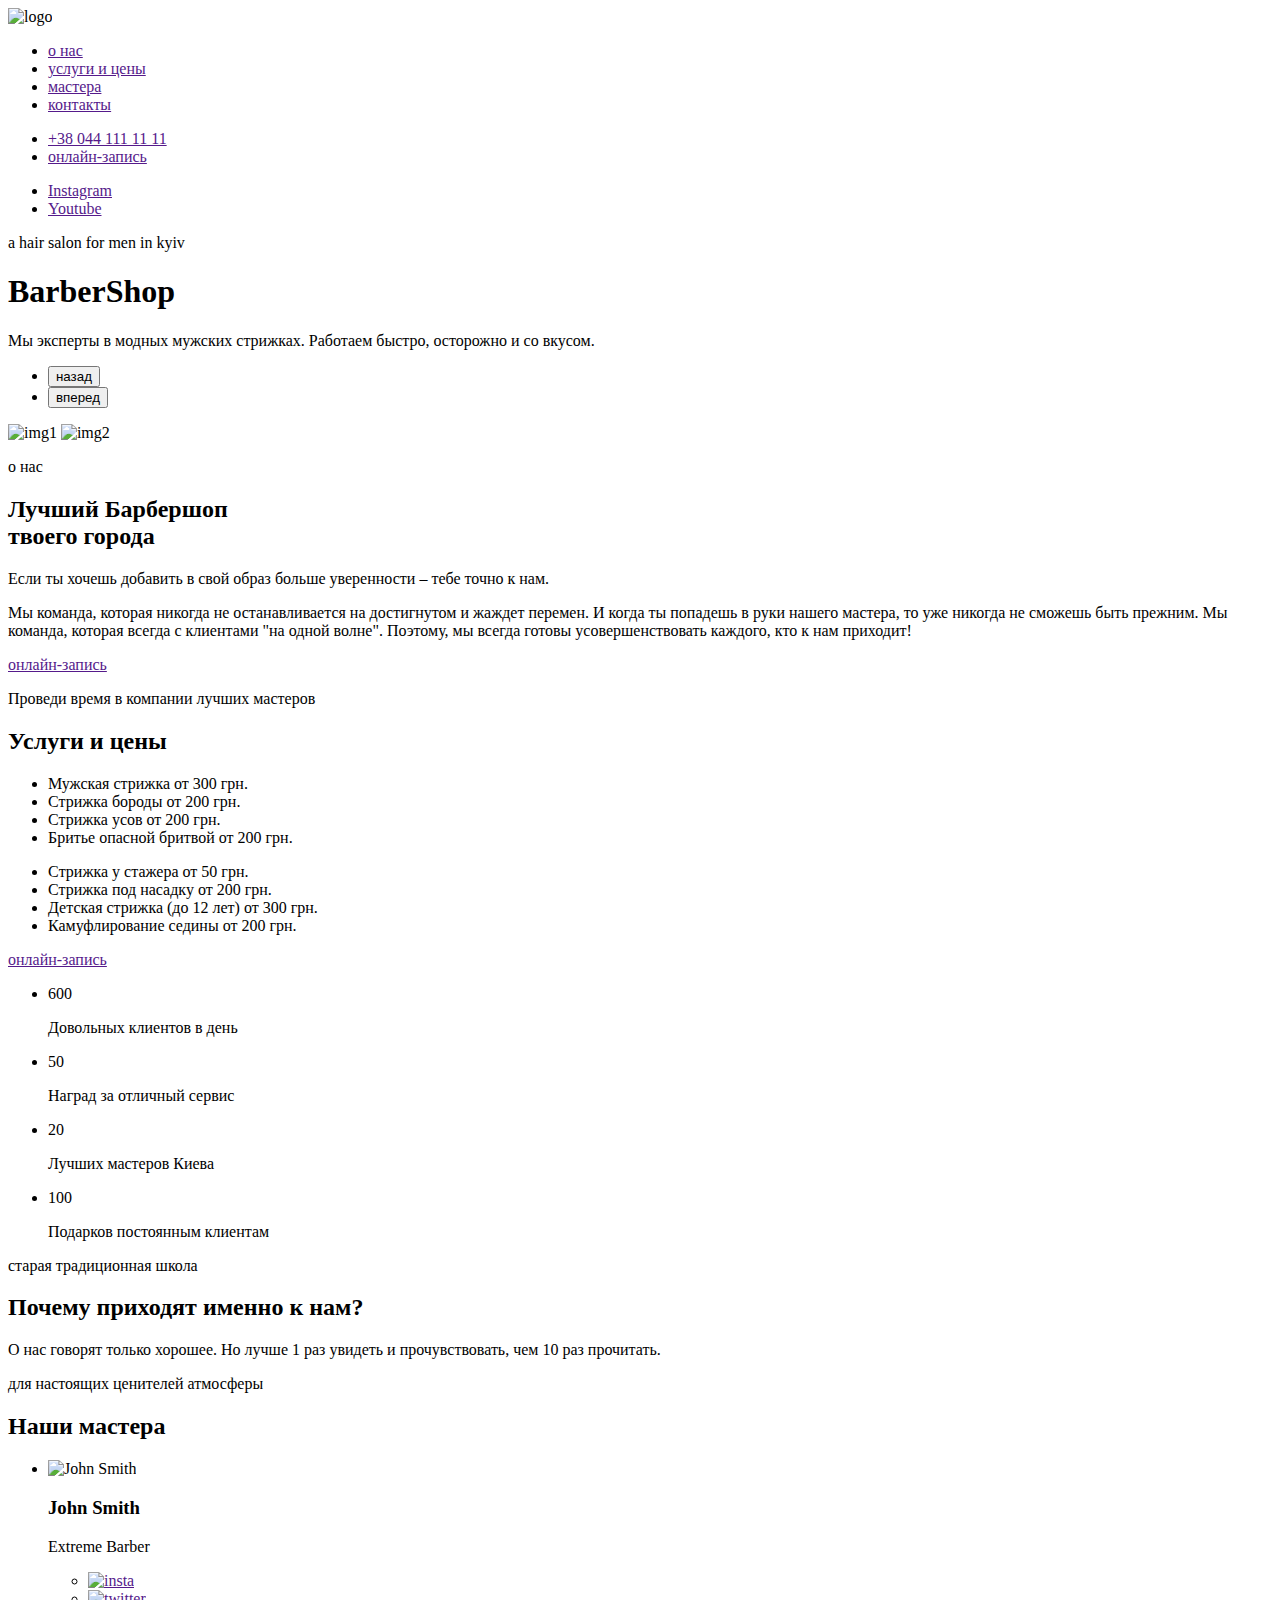
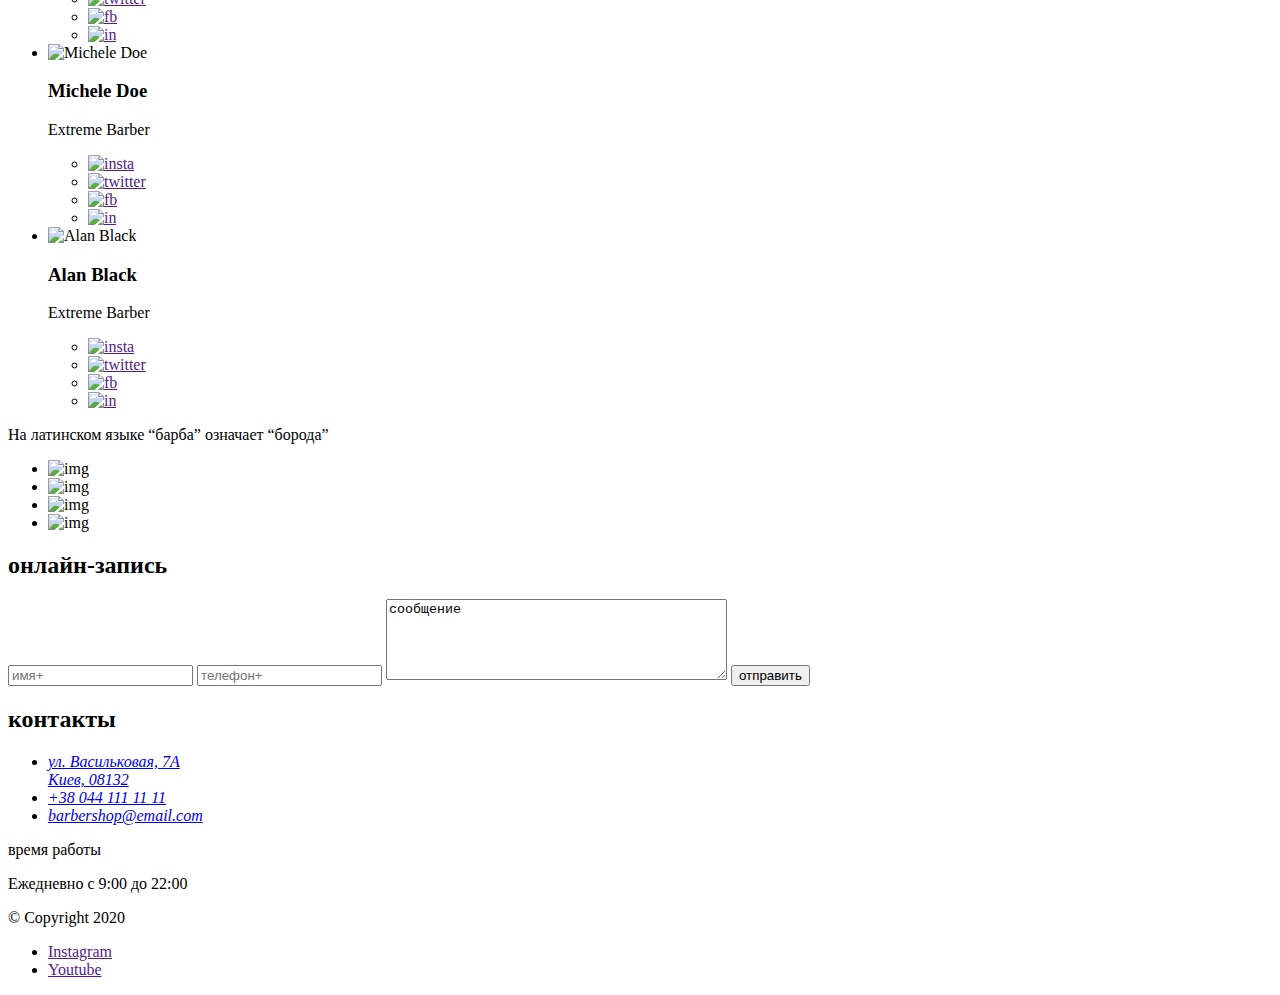
==== lesson-1/index.html @ d2451316 "html-added" ====
<!DOCTYPE html>
<html lang="ru">
  <head>
    <meta charset="UTF-8" />
    <meta name="viewport" content="width=device-width, initial-scale=1.0" />
    <title>lesson-2</title>
  </head>
  <body>
    <header>
      <nav>
        <a><img src="./images/Logo.svg" alt="logo" /></a>
        <ul>
          <li><a href="">о нас</a></li>
          <li><a href="">услуги и цены</a></li>
          <li><a href="">мастера</a></li>
          <li><a href="">контакты</a></li>
        </ul>
        <ul>
          <li><a href="">+38 044 111 11 11</a></li>
          <li><a href="">онлайн-запись</a></li>
        </ul>
      </nav>
    </header>
    <main>
      <section>
        <ul>
          <li><a href="">Instagram</a></li>
          <li><a href="">Youtube</a></li>
        </ul>
        <div>
          <p>a hair salon for men in kyiv</p>
          <h1>BarberShop</h1>
          <p>
            Мы эксперты в модных мужских стрижках. Работаем быстро, осторожно и
            со вкусом.
          </p>
        </div>
        <ul>
          <li><button>назад</button></li>
          <li><button>вперед</button></li>
        </ul>
      </section>
      <section>
        <div>
          <img src="#" alt="img1" />
          <img src="#" alt="img2" />
        </div>
        <div>
          <p>о нас</p>
          <h2>
            Лучший Барбершоп<br />
            твоего города
          </h2>
          <p>
            Если ты хочешь добавить в свой образ больше уверенности – тебе точно
            к нам.
          </p>
          <p>
            Мы команда, которая никогда не останавливается на достигнутом и
            жаждет перемен. И когда ты попадешь в руки нашего мастера, то уже
            никогда не сможешь быть прежним. Мы команда, которая всегда с
            клиентами "на одной волне". Поэтому, мы всегда готовы
            усовершенствовать каждого, кто к нам приходит!
          </p>
          <a href="">онлайн-запись</a>
        </div>
      </section>
      <section>
        <p>Проведи время в компании лучших мастеров</p>
        <h2>Услуги и цены</h2>
        <ul>
          <li><span>Мужская стрижка</span><span> от 300 грн.</span></li>
          <li><span>Стрижка бороды</span><span> от 200 грн.</span></li>
          <li><span>Стрижка усов</span><span> от 200 грн.</span></li>
          <li><span>Бритье опасной бритвой</span><span> от 200 грн.</span></li>
        </ul>
        <ul>
          <li><span>Cтрижка у стажера</span><span> от 50 грн.</span></li>
          <li><span>Стрижка под насадку</span><span> от 200 грн.</span></li>
          <li>
            <span>Детская стрижка (до 12 лет)</span><span> от 300 грн.</span>
          </li>
          <li><span>Камуфлирование седины</span><span> от 200 грн.</span></li>
        </ul>
        <a href="">онлайн-запись</a>
      </section>
      <section>
        <ul>
          <li>
            <p>600</p>
            <p>Довольных клиентов в день</p>
          </li>
          <li>
            <p>50</p>
            <p>Наград за отличный сервис</p>
          </li>
          <li>
            <p>20</p>
            <p>Лучших мастеров Киева</p>
          </li>
          <li>
            <p>100</p>
            <p>Подарков постоянным клиентам</p>
          </li>
        </ul>
        <div>
          <p>старая традиционная школа</p>
          <h2>Почему приходят именно к нам?</h2>
          <p>
            О нас говорят только хорошее. Но лучше 1 раз увидеть и
            прочувствовать, чем 10 раз прочитать.
          </p>
        </div>
      </section>
      <section>
        <p>для настоящих ценителей атмосферы</p>
        <h2>Наши мастера</h2>
        <ul>
          <li>
            <img src="#" alt="John Smith" />
            <div>
              <h3>John Smith</h3>
              <p>Extreme Barber</p>
              <ul>
                <li>
                  <a href=""><img src="" alt="insta" /></a>
                </li>
                <li>
                  <a href=""><img src="" alt="twitter" /></a>
                </li>
                <li>
                  <a href=""><img src="" alt="fb" /></a>
                </li>
                <li>
                  <a href=""><img src="" alt="in" /></a>
                </li>
              </ul>
            </div>
          </li>
          <li>
            <img src="#" alt="Michele Doe" />
            <div>
              <h3>Michele Doe</h3>
              <p>Extreme Barber</p>
              <ul>
                <li>
                  <a href=""><img src="#" alt="insta" /></a>
                </li>
                <li>
                  <a href=""><img src="#" alt="twitter" /></a>
                </li>
                <li>
                  <a href=""><img src="#" alt="fb" /></a>
                </li>
                <li>
                  <a href=""><img src="#" alt="in" /></a>
                </li>
              </ul>
            </div>
          </li>
          <li>
            <img src="#" alt="Alan Black" />
            <div>
              <h3>Alan Black</h3>
              <p>Extreme Barber</p>
              <ul>
                <li>
                  <a href=""><img src="#" alt="insta" /></a>
                </li>
                <li>
                  <a href=""><img src="#" alt="twitter" /></a>
                </li>
                <li>
                  <a href=""><img src="#" alt="fb" /></a>
                </li>
                <li>
                  <a href=""><img src="#" alt="in" /></a>
                </li>
              </ul>
            </div>
          </li>
        </ul>
      </section>
      <section>
        <!-- <h2></h2> -->
        <p>На латинском языке “барба” означает “борода”</p>
        <ul>
          <li><img src="#" alt="img" /></li>
          <li><img src="#" alt="img" /></li>
          <li><img src="#" alt="img" /></li>
          <li><img src="#" alt="img" /></li>
        </ul>
      </section>
    </main>
    <footer>
      <div>
        <form action="mailto:hrevtsova@yahoo.com">
          <h2>онлайн-запись</h2>
          <input type="text" placeholder="имя+" />
          <input type="text" placeholder="телефон+" />
          <textarea name="" id="" cols="40" rows="5">сообщение</textarea>
          <!-- <button type="submit">отправить</button> -->
          <input type="button" value="отправить" />
        </form>
        <div>
          <h2>контакты</h2>
          <address>
            <ul>
              <li>
                <a href="#"
                  >ул. Васильковая, 7А<br />
                  Киев, 08132</a
                >
              </li>
              <li><a href="#">+38 044 111 11 11</a></li>
              <li><a href="#">barbershop@email.com</a></li>
            </ul>
          </address>
          <p>время работы</p>
          <p>Ежедневно с 9:00 до 22:00</p>
        </div>
      </div>
      <div>
        <p>&copy; Copyright 2020</p>
        <ul>
          <li><a href="">Instagram</a></li>
          <li><a href="">Youtube</a></li>
        </ul>
      </div>
    </footer>
  </body>
</html>
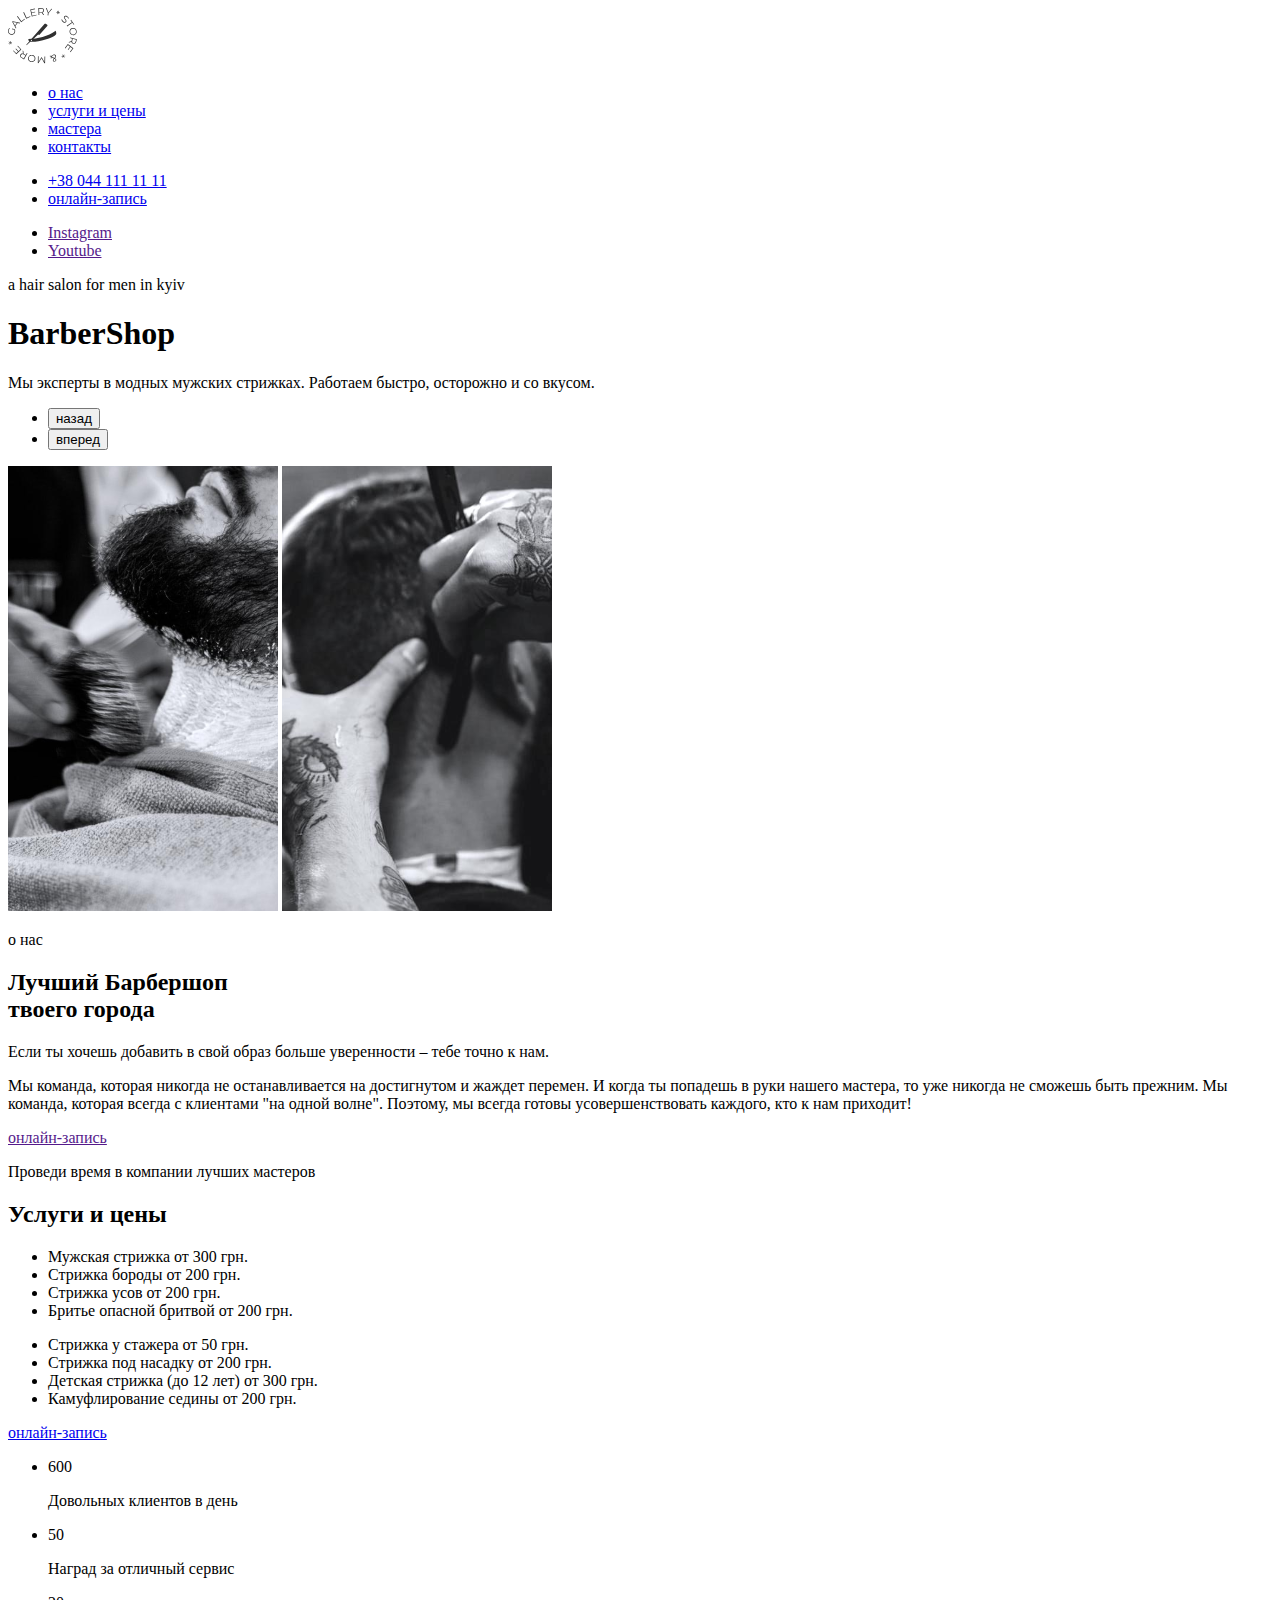
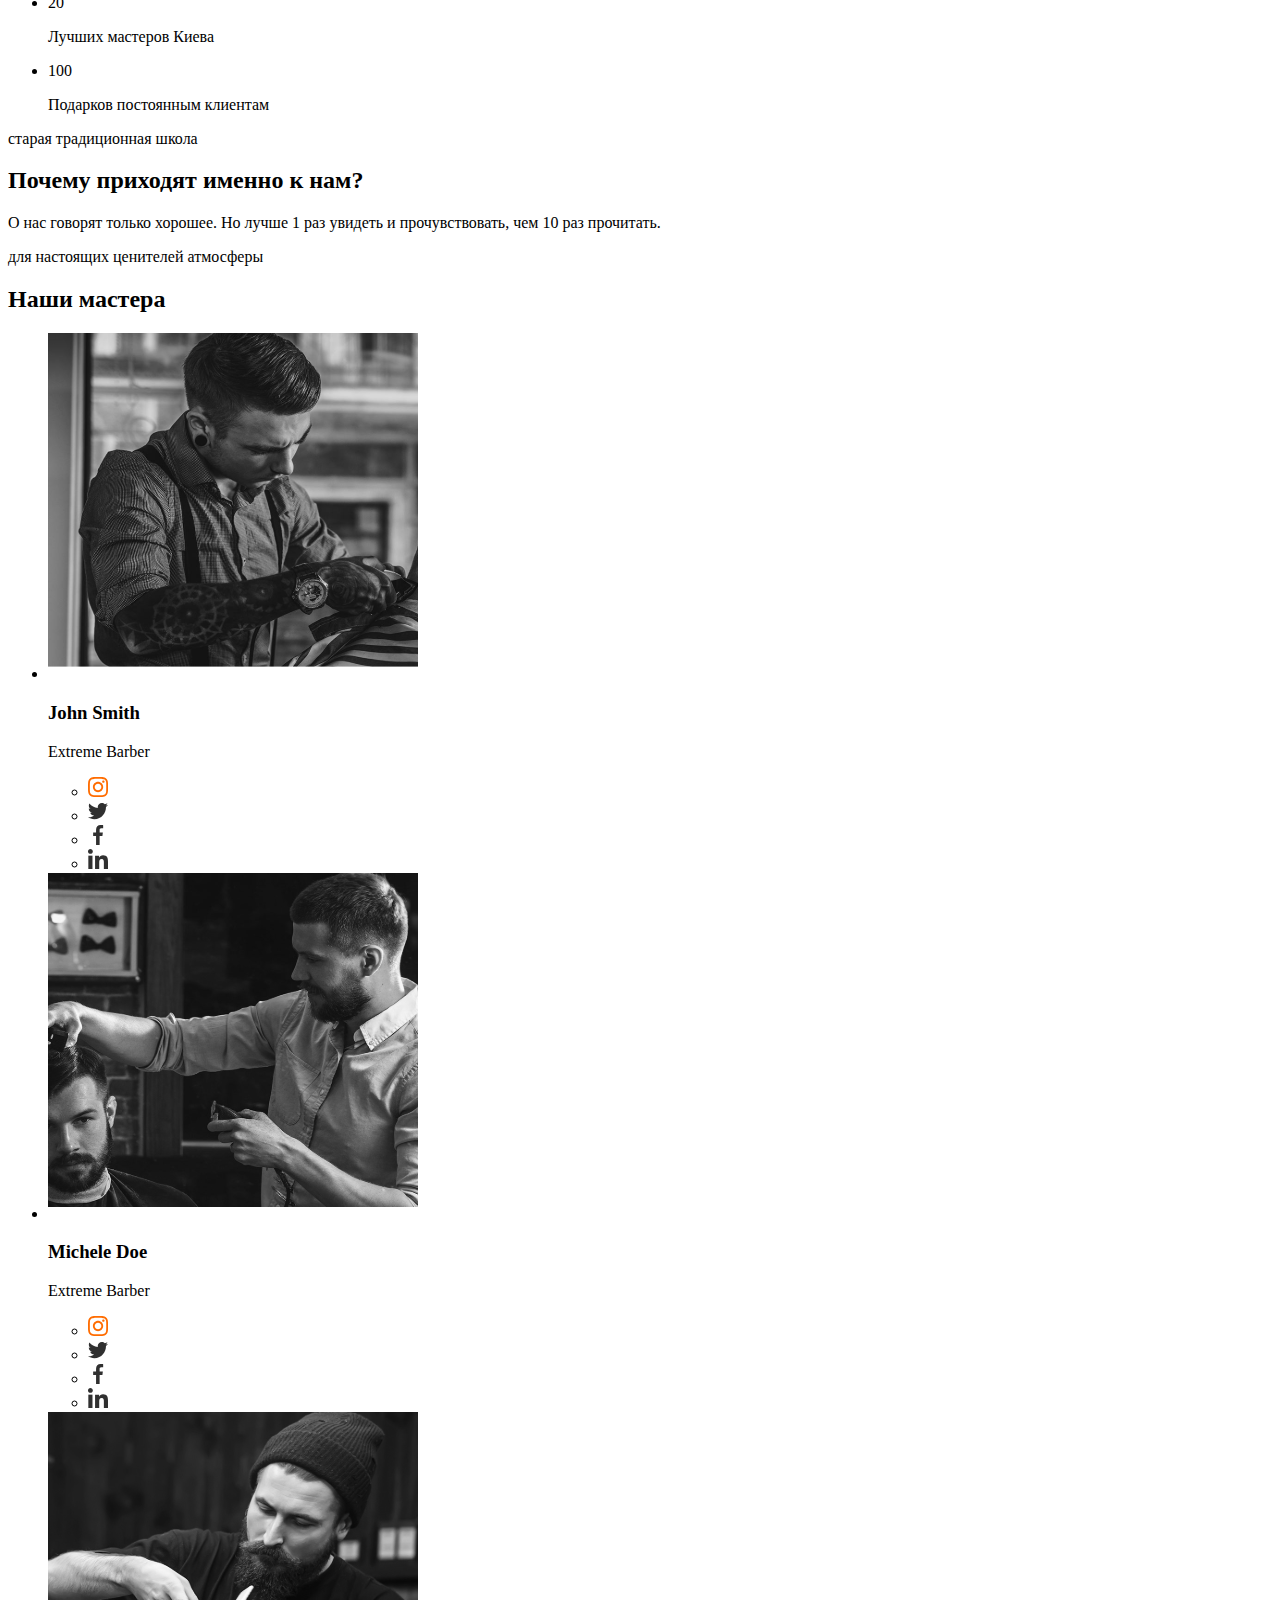
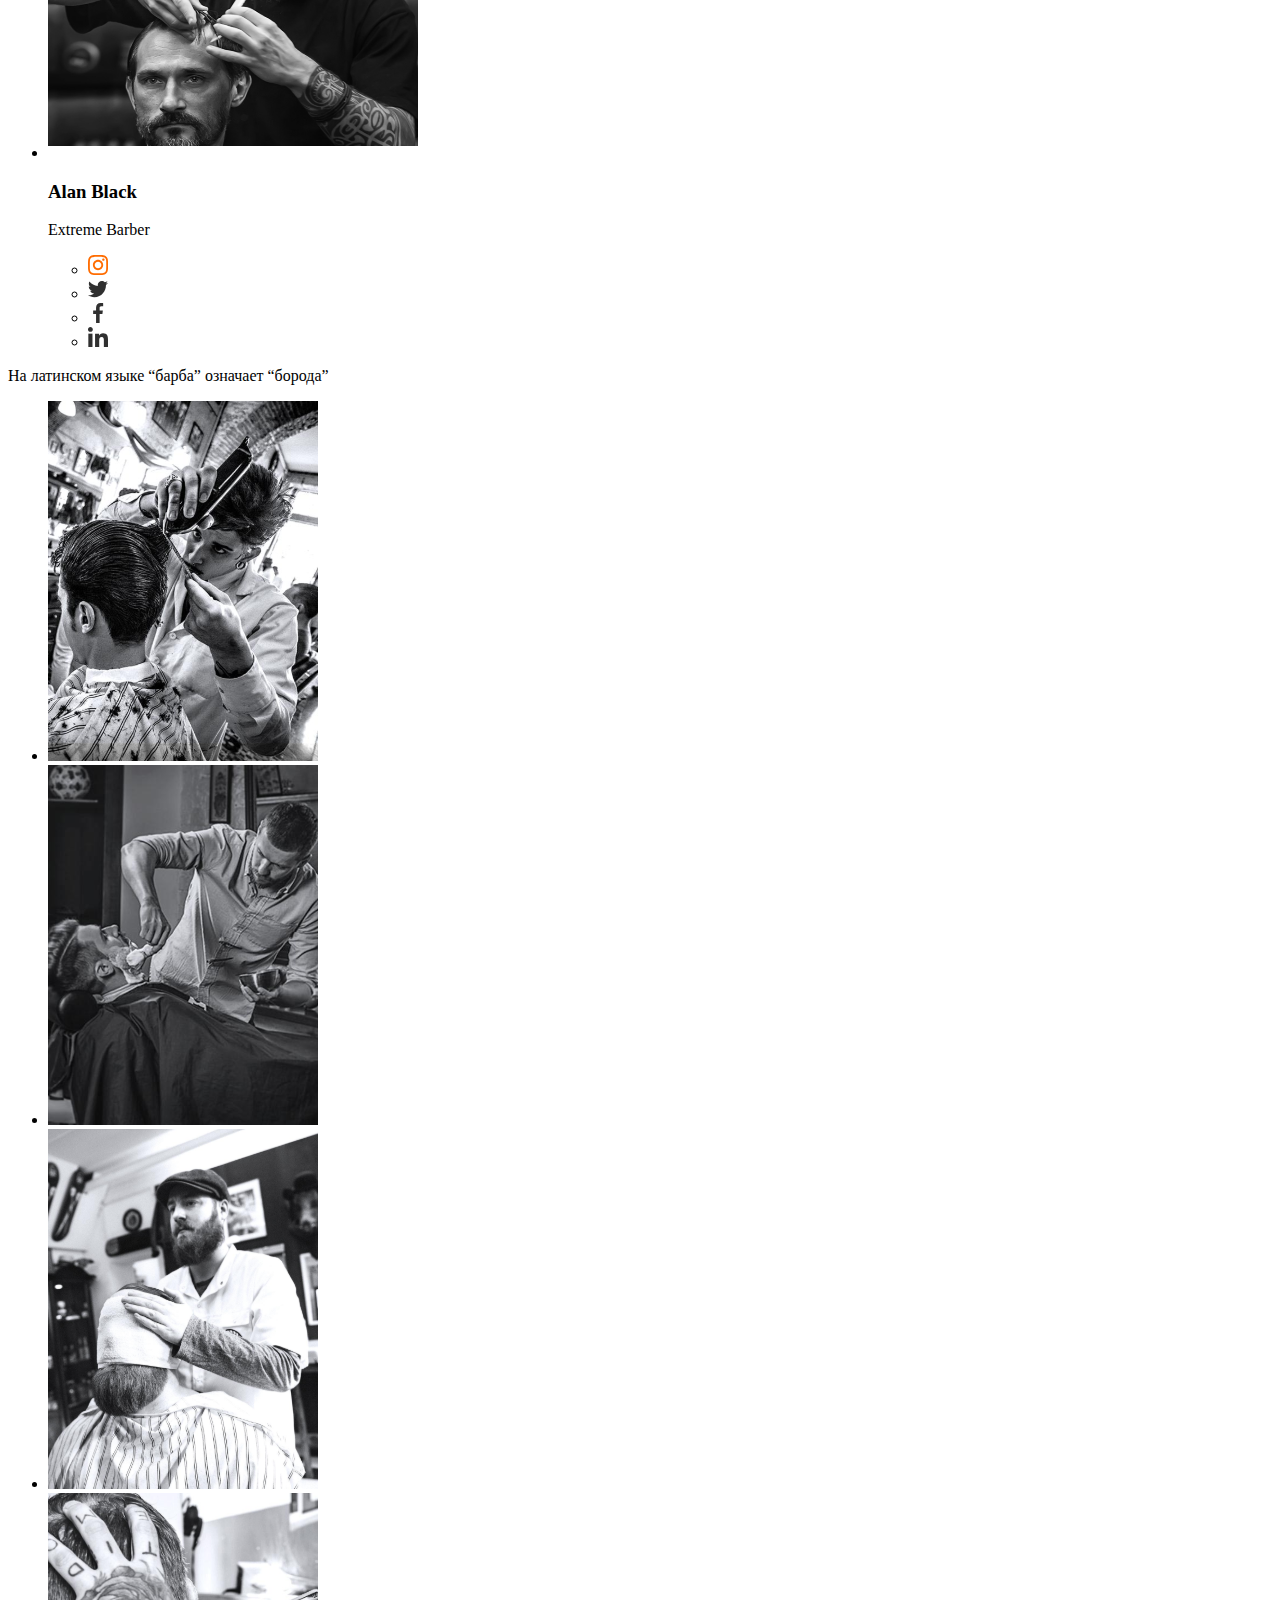
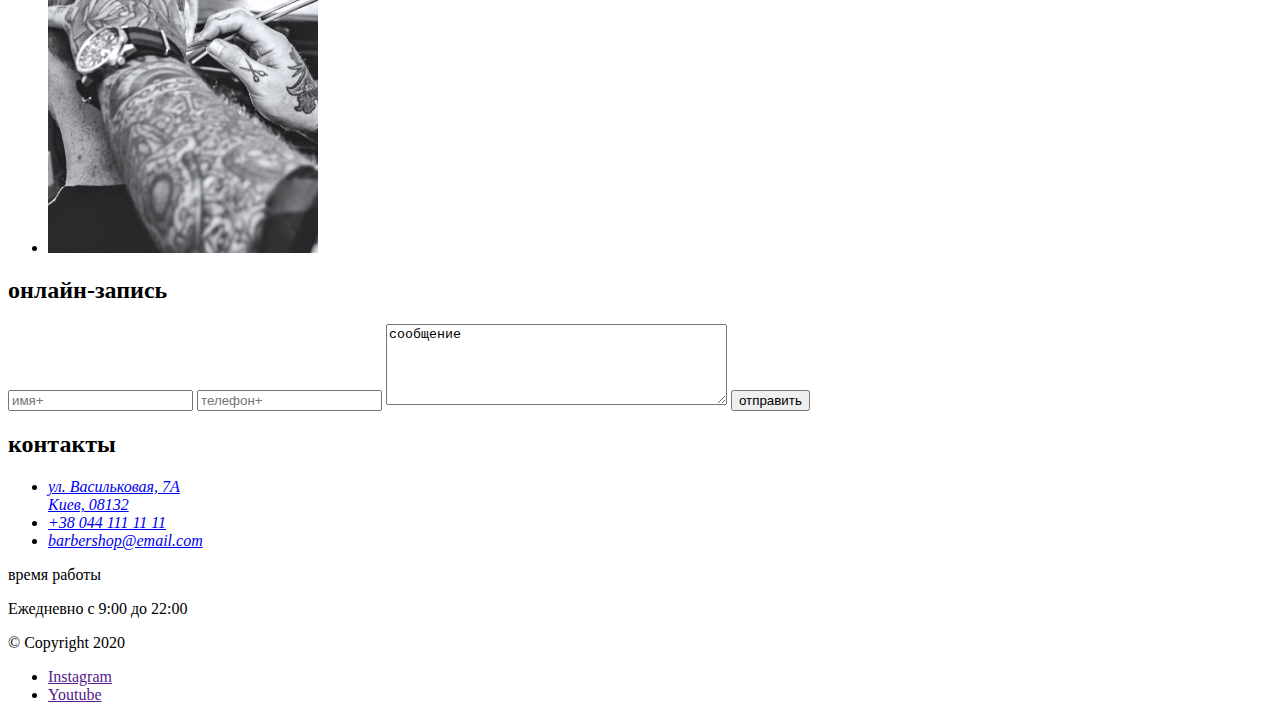
==== commit 4c915df9: "markup-added-lesson-1-done" ====
--- a/lesson-1/index.html
+++ b/lesson-1/index.html
@@ -8,16 +8,16 @@
   <body>
     <header>
       <nav>
-        <a><img src="./images/Logo.svg" alt="logo" /></a>
-        <ul>
-          <li><a href="">о нас</a></li>
-          <li><a href="">услуги и цены</a></li>
-          <li><a href="">мастера</a></li>
-          <li><a href="">контакты</a></li>
-        </ul>
-        <ul>
-          <li><a href="">+38 044 111 11 11</a></li>
-          <li><a href="">онлайн-запись</a></li>
+        <a><img src="./images/Logo.svg" alt="webstudio-logo" /></a>
+        <ul>
+          <li><a href="#">о нас</a></li>
+          <li><a href="#">услуги и цены</a></li>
+          <li><a href="#">мастера</a></li>
+          <li><a href="#">контакты</a></li>
+        </ul>
+        <ul>
+          <li><a href="#">+38 044 111 11 11</a></li>
+          <li><a href="#">онлайн-запись</a></li>
         </ul>
       </nav>
     </header>
@@ -42,8 +42,8 @@
       </section>
       <section>
         <div>
-          <img src="#" alt="img1" />
-          <img src="#" alt="img2" />
+          <img src="./images/image-1.svg" alt="haircut-style-1" />
+          <img src="./images/image-2.svg" alt="haircut-style-2" />
         </div>
         <div>
           <p>о нас</p>
@@ -82,7 +82,7 @@
           </li>
           <li><span>Камуфлирование седины</span><span> от 200 грн.</span></li>
         </ul>
-        <a href="">онлайн-запись</a>
+        <a href="#">онлайн-запись</a>
       </section>
       <section>
         <ul>
@@ -117,64 +117,100 @@
         <h2>Наши мастера</h2>
         <ul>
           <li>
-            <img src="#" alt="John Smith" />
+            <img src="./images/john-smith.svg" alt="John Smith photocard" />
             <div>
               <h3>John Smith</h3>
               <p>Extreme Barber</p>
               <ul>
                 <li>
-                  <a href=""><img src="" alt="insta" /></a>
-                </li>
-                <li>
-                  <a href=""><img src="" alt="twitter" /></a>
-                </li>
-                <li>
-                  <a href=""><img src="" alt="fb" /></a>
-                </li>
-                <li>
-                  <a href=""><img src="" alt="in" /></a>
+                  <a href="#"
+                    ><img src="./images/small-icon-inst.svg" alt="inst-icon"
+                  /></a>
+                </li>
+                <li>
+                  <a href="#"
+                    ><img
+                      src="./images/small-icon-twitt.svg"
+                      alt="twitter-icon"
+                  /></a>
+                </li>
+                <li>
+                  <a href="#"
+                    ><img src="./images/small-icon-fb.svg" alt="fb-icon"
+                  /></a>
+                </li>
+                <li>
+                  <a href="#"
+                    ><img
+                      src="./images/small-icon-linkedin.svg"
+                      alt="linkedin-icon"
+                  /></a>
                 </li>
               </ul>
             </div>
           </li>
           <li>
-            <img src="#" alt="Michele Doe" />
+            <img src="./images/michele-doe.svg" alt="Michele Doe photocard" />
             <div>
               <h3>Michele Doe</h3>
               <p>Extreme Barber</p>
               <ul>
                 <li>
-                  <a href=""><img src="#" alt="insta" /></a>
-                </li>
-                <li>
-                  <a href=""><img src="#" alt="twitter" /></a>
-                </li>
-                <li>
-                  <a href=""><img src="#" alt="fb" /></a>
-                </li>
-                <li>
-                  <a href=""><img src="#" alt="in" /></a>
+                  <a href="#"
+                    ><img src="./images/small-icon-inst.svg" alt="inst-icon"
+                  /></a>
+                </li>
+                <li>
+                  <a href="#"
+                    ><img
+                      src="./images/small-icon-twitt.svg"
+                      alt="twitter-icon"
+                  /></a>
+                </li>
+                <li>
+                  <a href="#"
+                    ><img src="./images/small-icon-fb.svg" alt="fb-icon"
+                  /></a>
+                </li>
+                <li>
+                  <a href="#"
+                    ><img
+                      src="./images/small-icon-linkedin.svg"
+                      alt="linkedin-icon"
+                  /></a>
                 </li>
               </ul>
             </div>
           </li>
           <li>
-            <img src="#" alt="Alan Black" />
+            <img src="./images/alan-black.svg" alt="Alan Black-photocard" />
             <div>
               <h3>Alan Black</h3>
               <p>Extreme Barber</p>
               <ul>
                 <li>
-                  <a href=""><img src="#" alt="insta" /></a>
-                </li>
-                <li>
-                  <a href=""><img src="#" alt="twitter" /></a>
-                </li>
-                <li>
-                  <a href=""><img src="#" alt="fb" /></a>
-                </li>
-                <li>
-                  <a href=""><img src="#" alt="in" /></a>
+                  <a href="#"
+                    ><img src="./images/small-icon-inst.svg" alt="inst-icon"
+                  /></a>
+                </li>
+                <li>
+                  <a href="#"
+                    ><img
+                      src="./images/small-icon-twitt.svg"
+                      alt="twitter-icon"
+                  /></a>
+                </li>
+                <li>
+                  <a href="#"
+                    ><img src="./images/small-icon-fb.svg" alt="fb-icon"
+                  /></a>
+                </li>
+                <li>
+                  <a href="#"
+                    ><img
+                      src="./images/small-icon-linkedin.svg"
+                      alt="linkedin-icon"
+                  /></a>
                 </li>
               </ul>
             </div>
@@ -185,16 +221,24 @@
         <!-- <h2></h2> -->
         <p>На латинском языке “барба” означает “борода”</p>
         <ul>
-          <li><img src="#" alt="img" /></li>
-          <li><img src="#" alt="img" /></li>
-          <li><img src="#" alt="img" /></li>
-          <li><img src="#" alt="img" /></li>
+          <li>
+            <img src="./images/sec-barba-img-1.svg" alt="sec-barba-img-1" />
+          </li>
+          <li>
+            <img src="./images/sec-barba-img-2.svg" alt="sec-barba-img-2" />
+          </li>
+          <li>
+            <img src="./images/sec-barba-img-3.svg" alt="sec-barba-img-3" />
+          </li>
+          <li>
+            <img src="./images/sec-barba-img-4.svg" alt="sec-barba-img-4" />
+          </li>
         </ul>
       </section>
     </main>
     <footer>
       <div>
-        <form action="mailto:hrevtsova@yahoo.com">
+        <form action="mailto:oleksii.korzhenko@gmail.com.com">
           <h2>онлайн-запись</h2>
           <input type="text" placeholder="имя+" />
           <input type="text" placeholder="телефон+" />
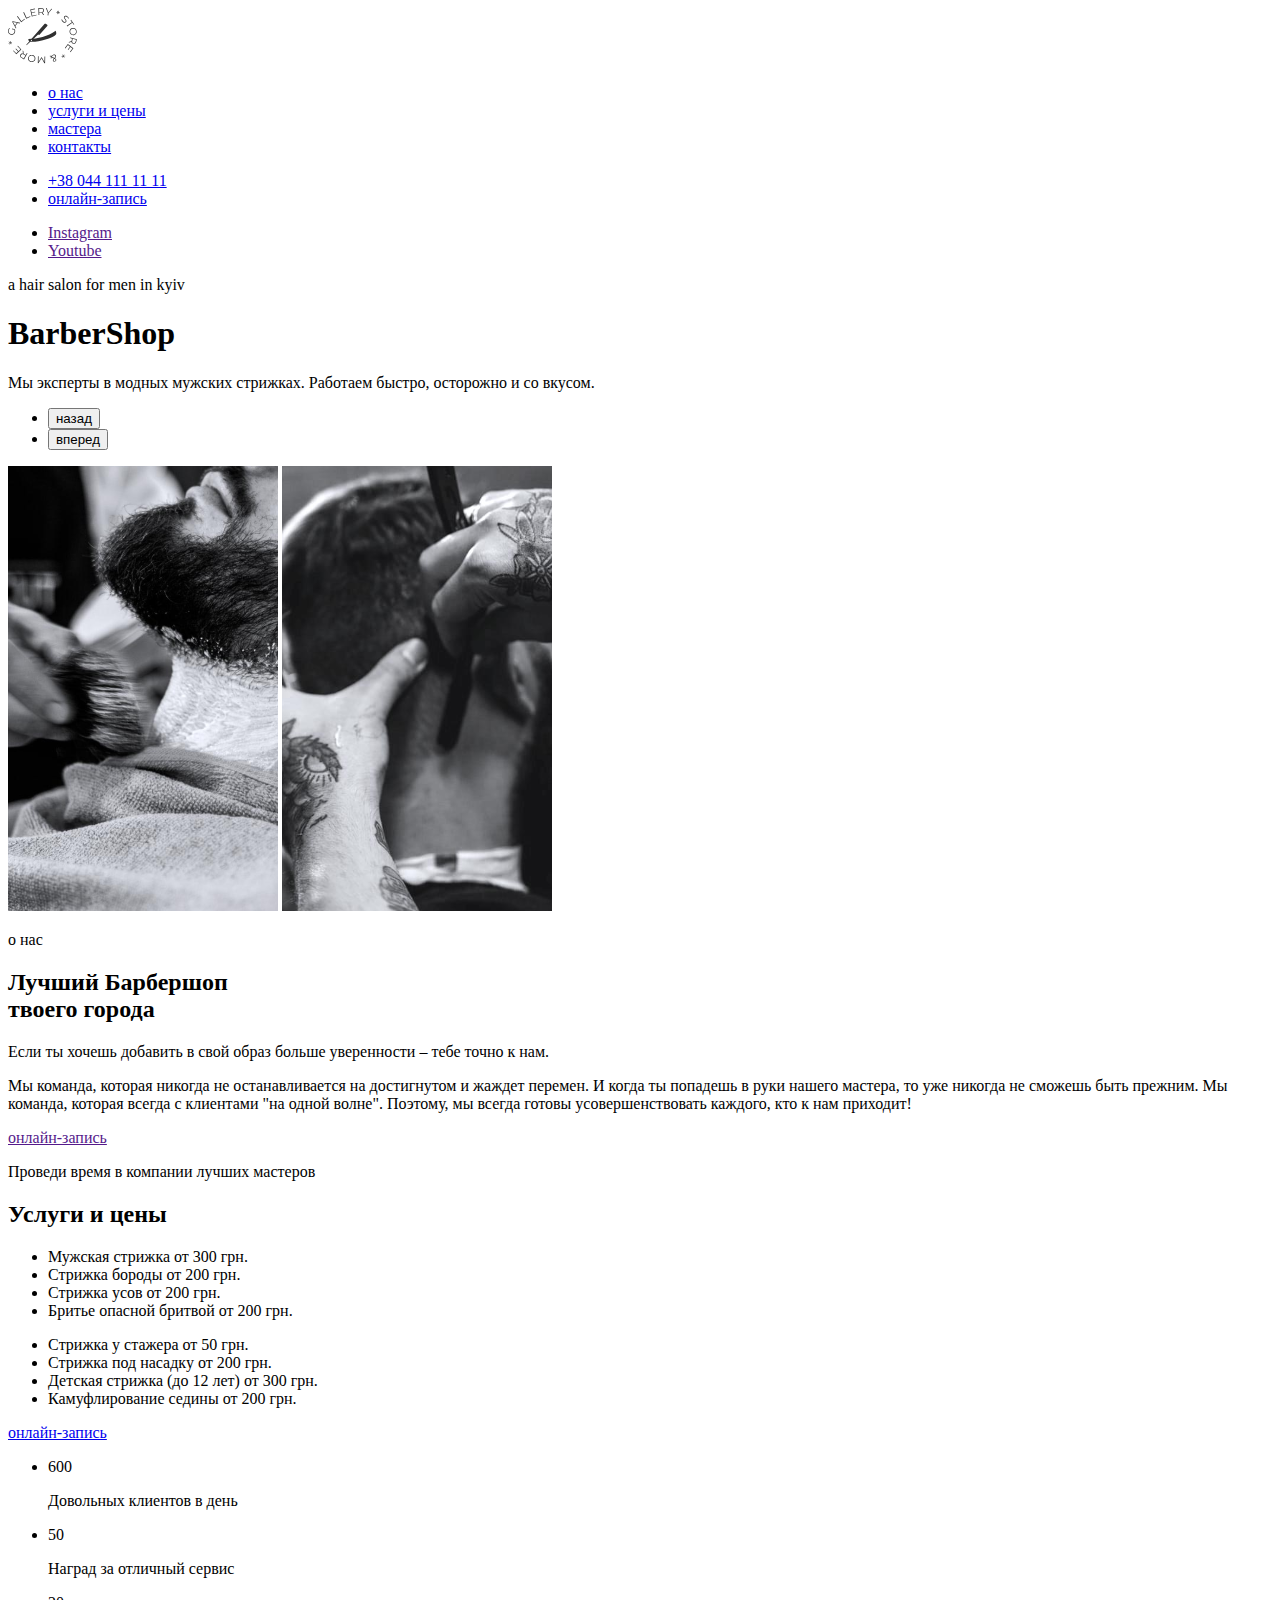
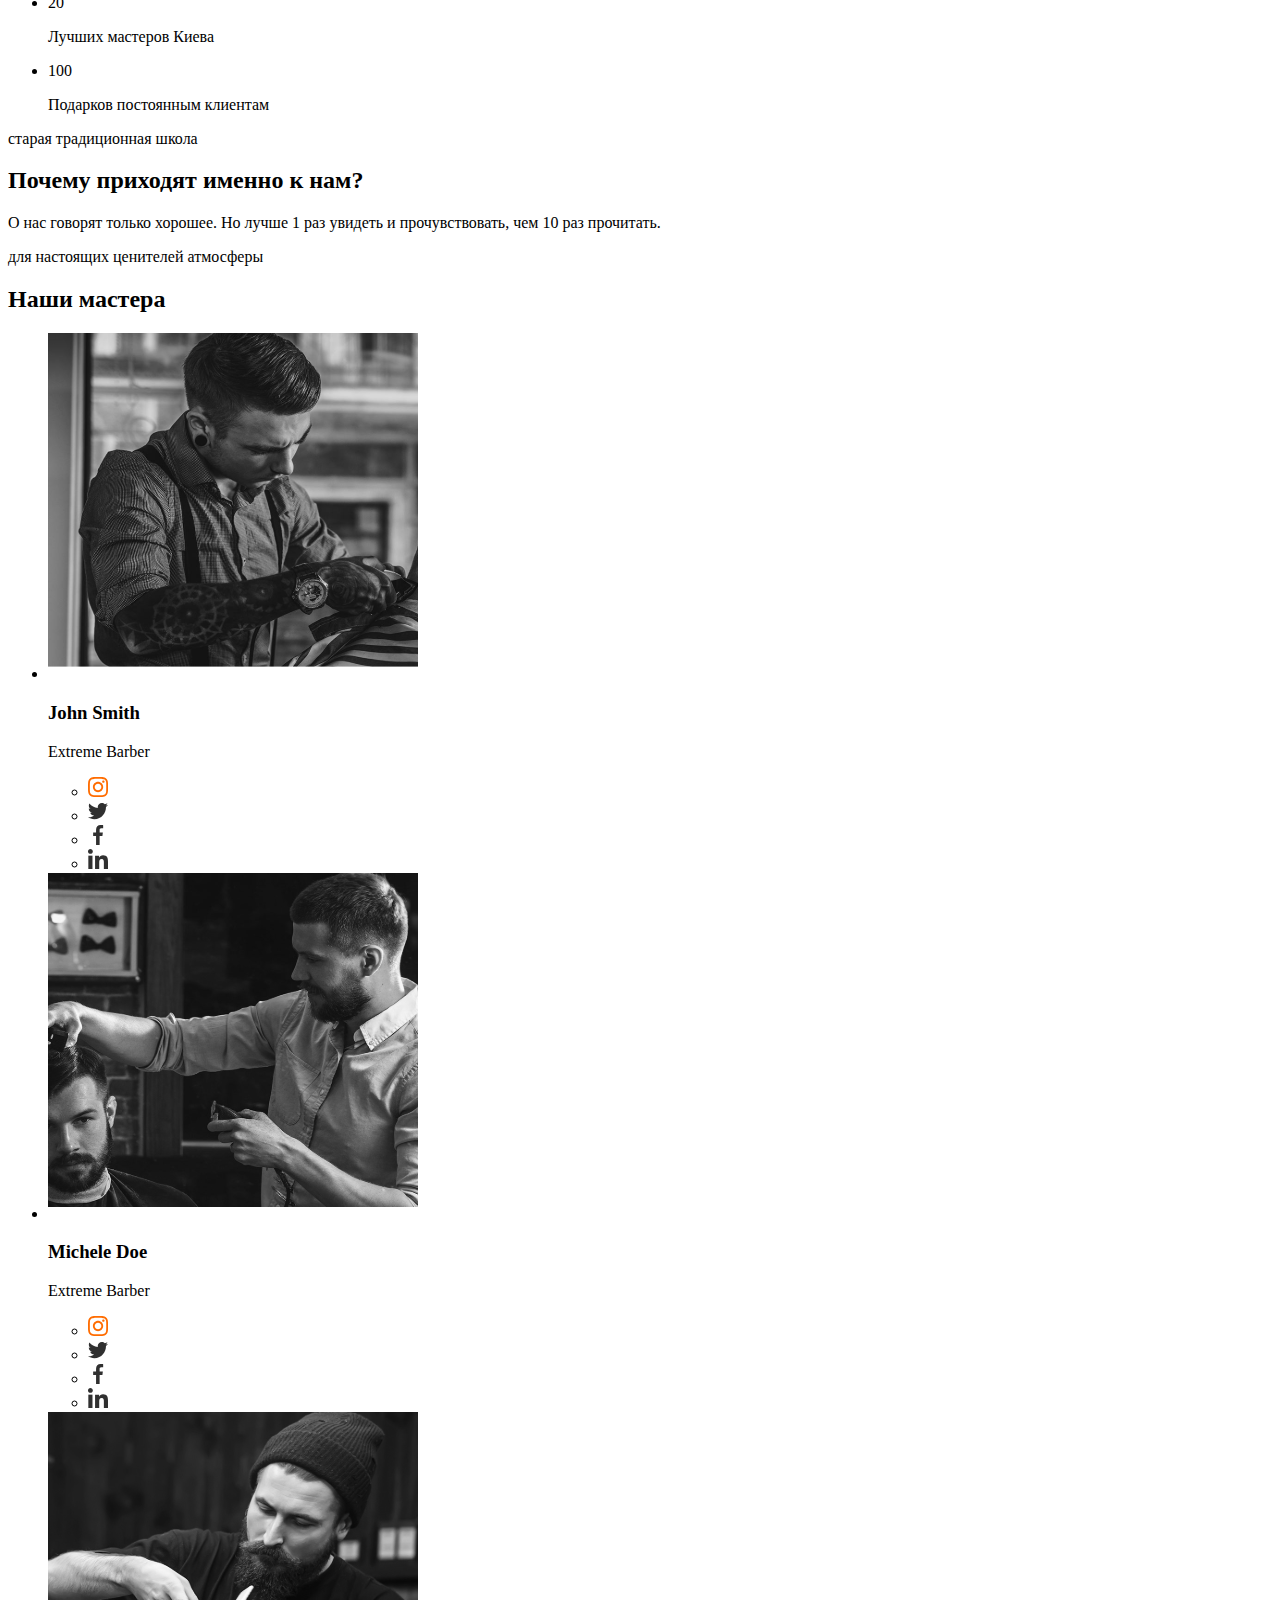
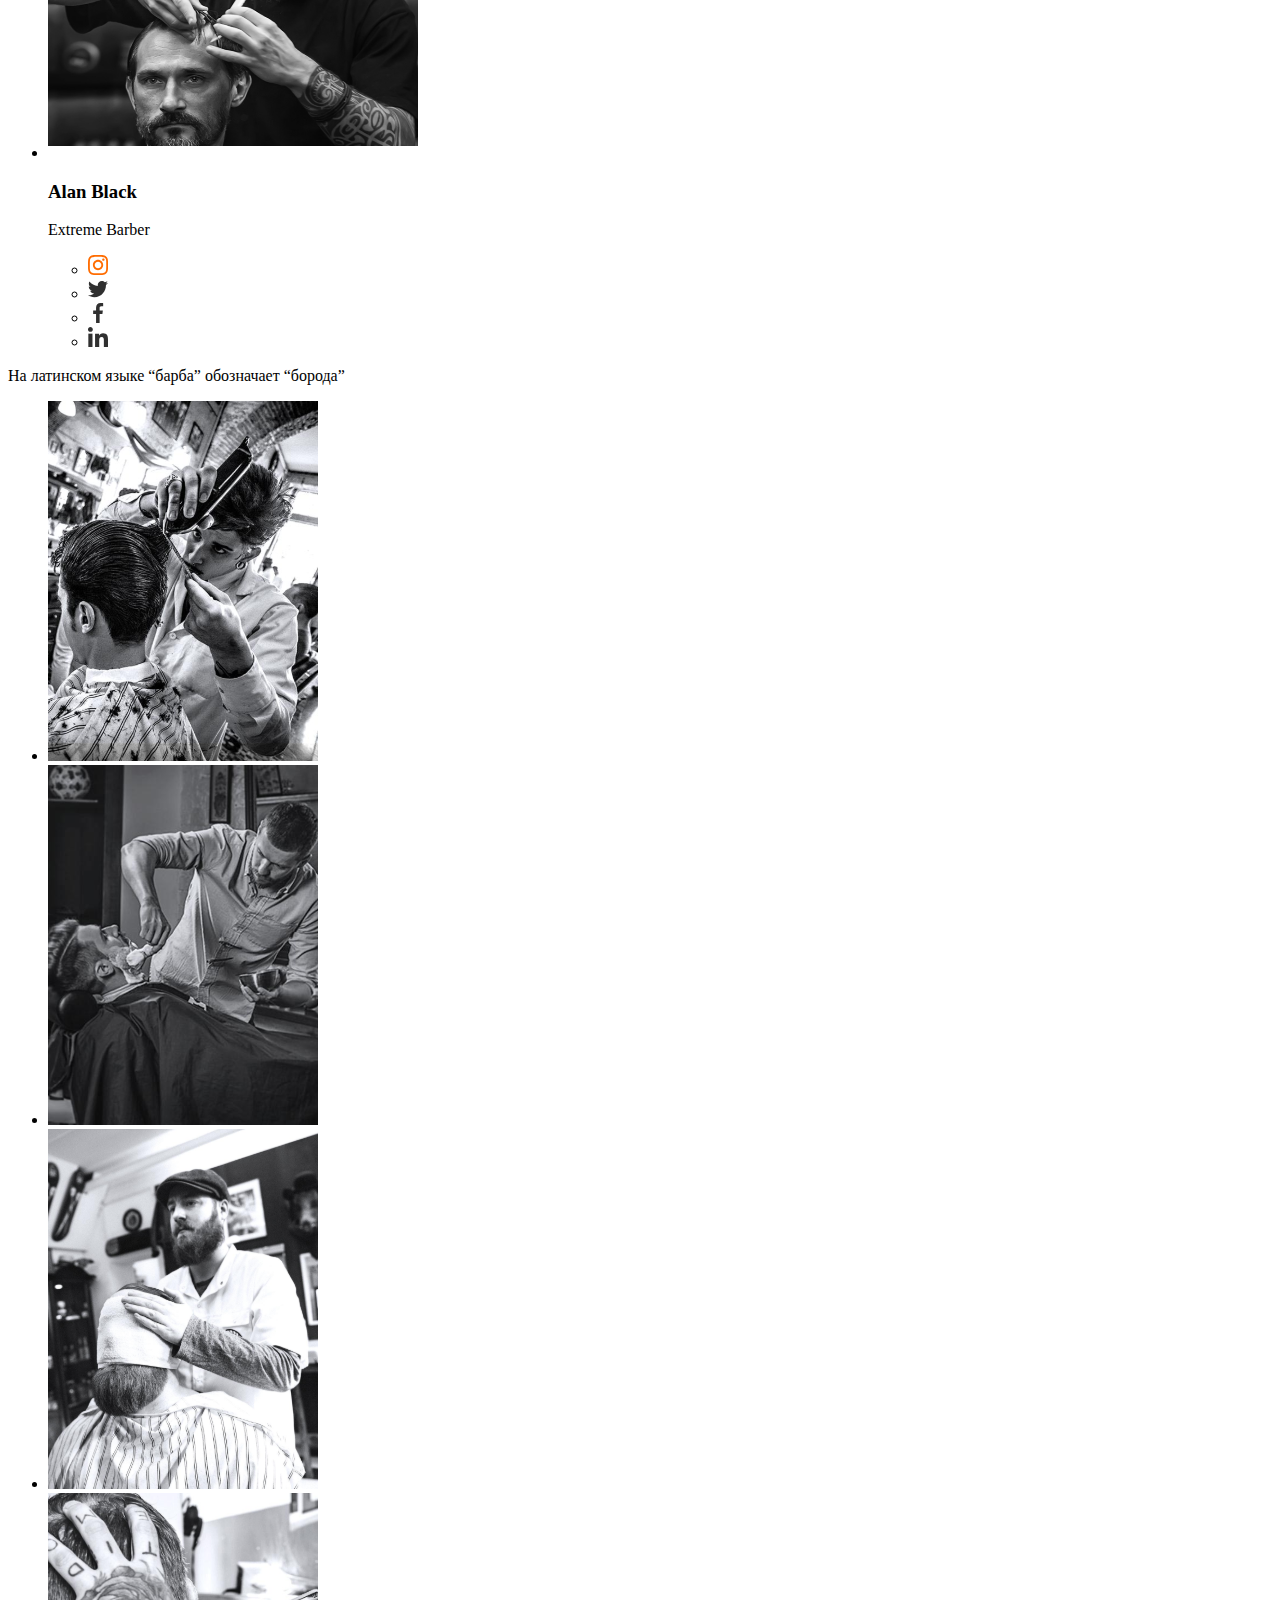
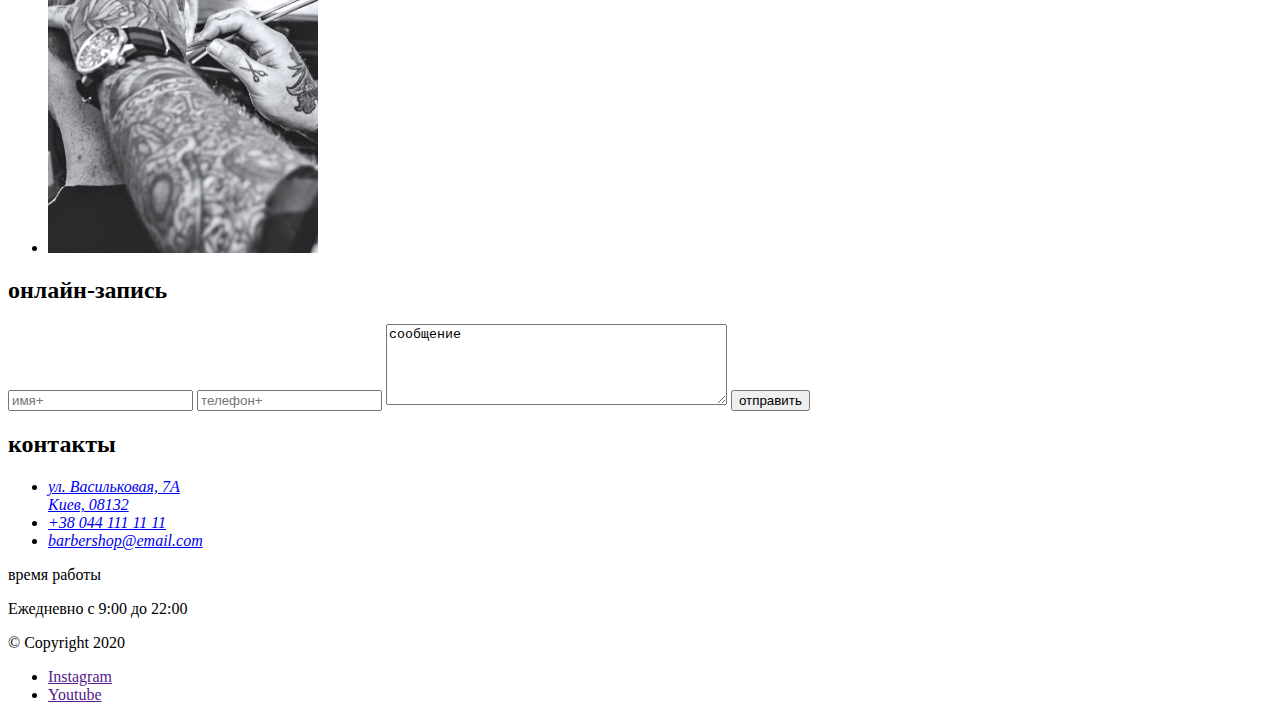
==== commit 342c0a6a: "html market up" ====
--- a/lesson-1/index.html
+++ b/lesson-1/index.html
@@ -219,7 +219,7 @@
       </section>
       <section>
         <!-- <h2></h2> -->
-        <p>На латинском языке “барба” означает “борода”</p>
+        <p>На латинском языке “барба” обозначает “борода”</p>
         <ul>
           <li>
             <img src="./images/sec-barba-img-1.svg" alt="sec-barba-img-1" />
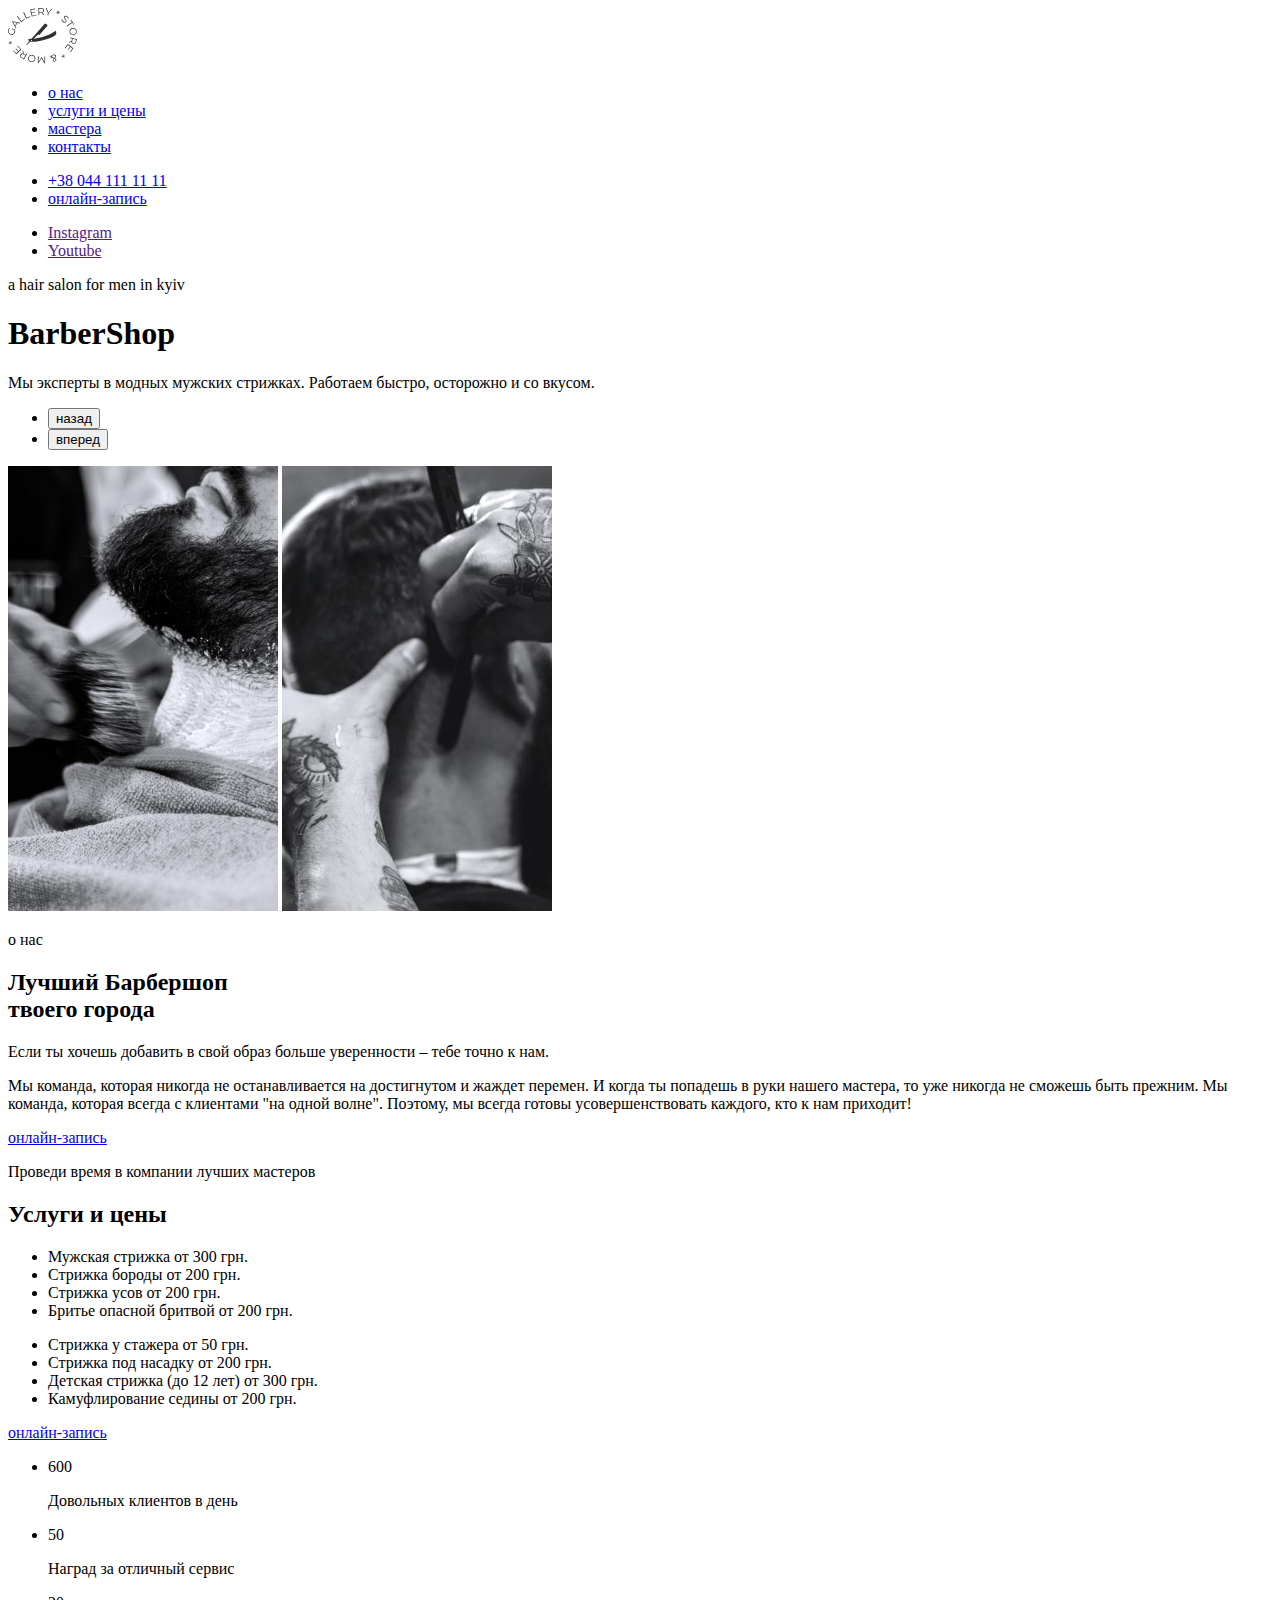
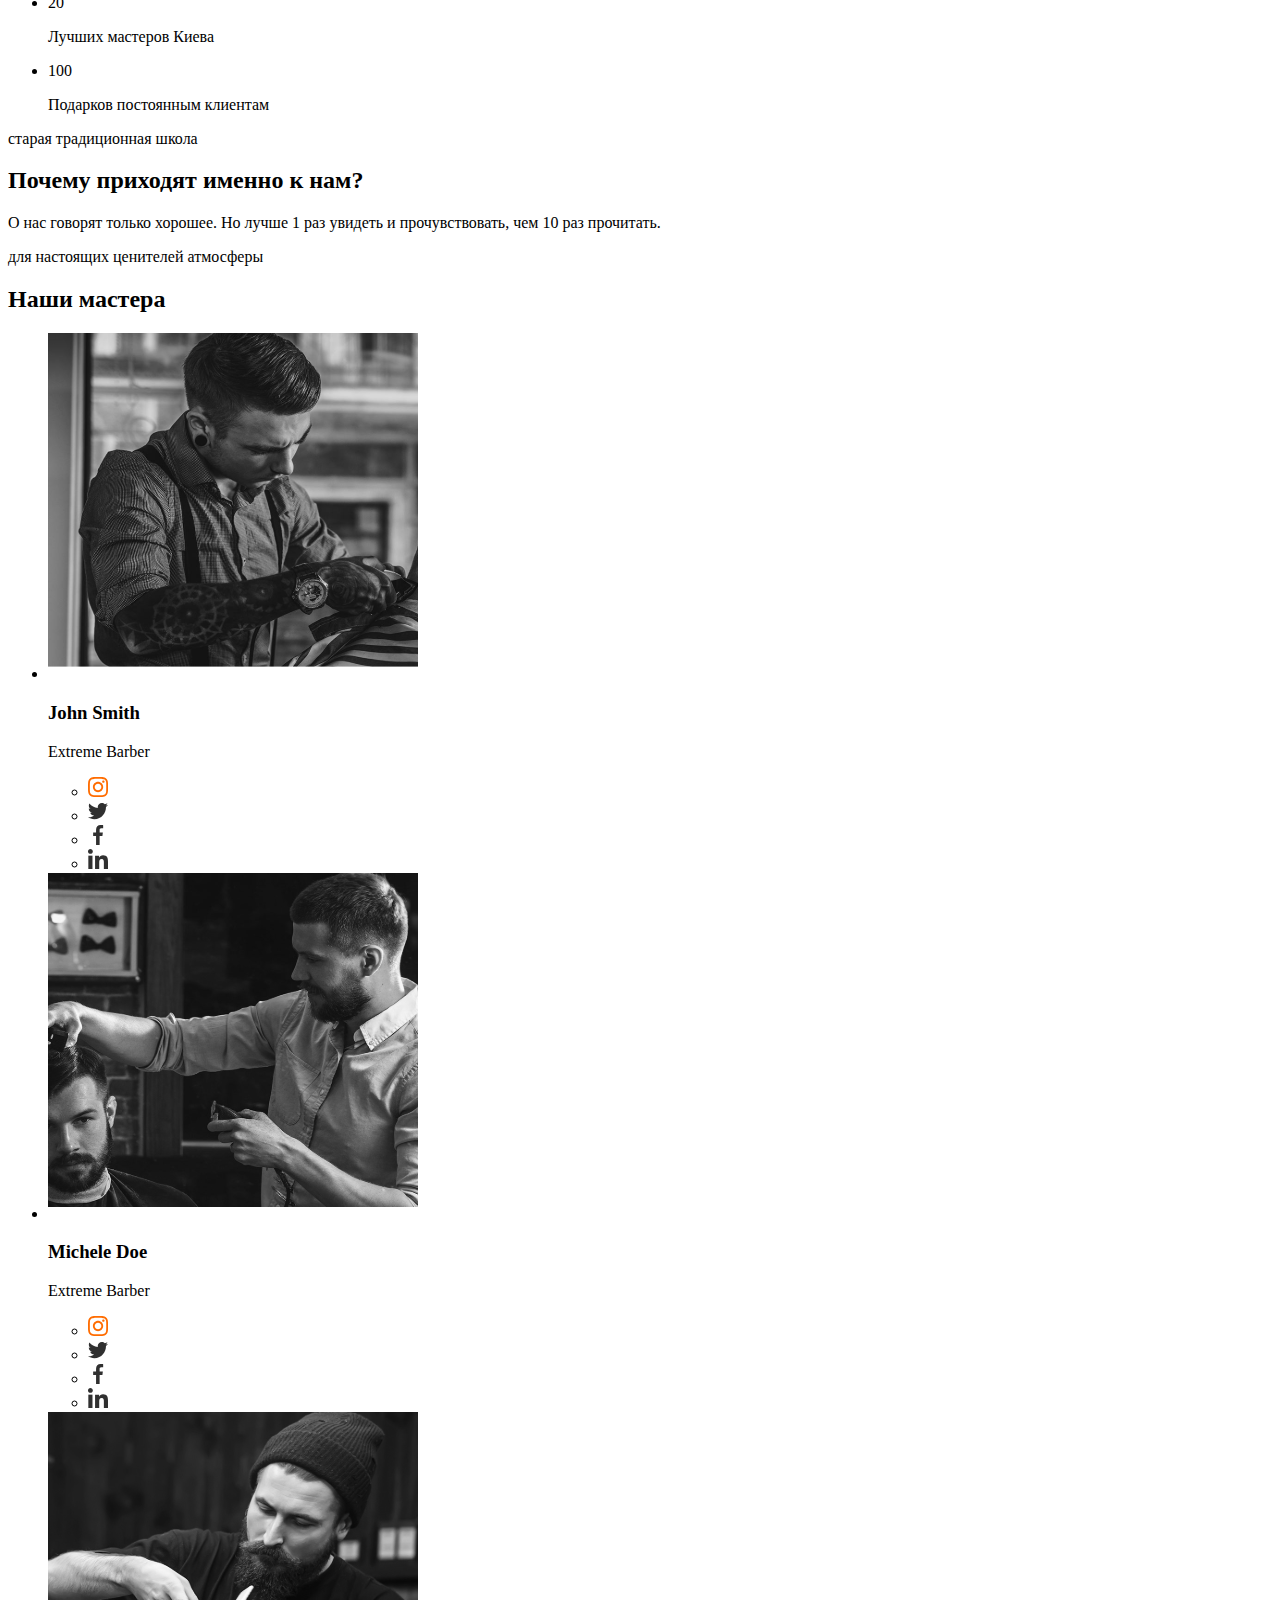
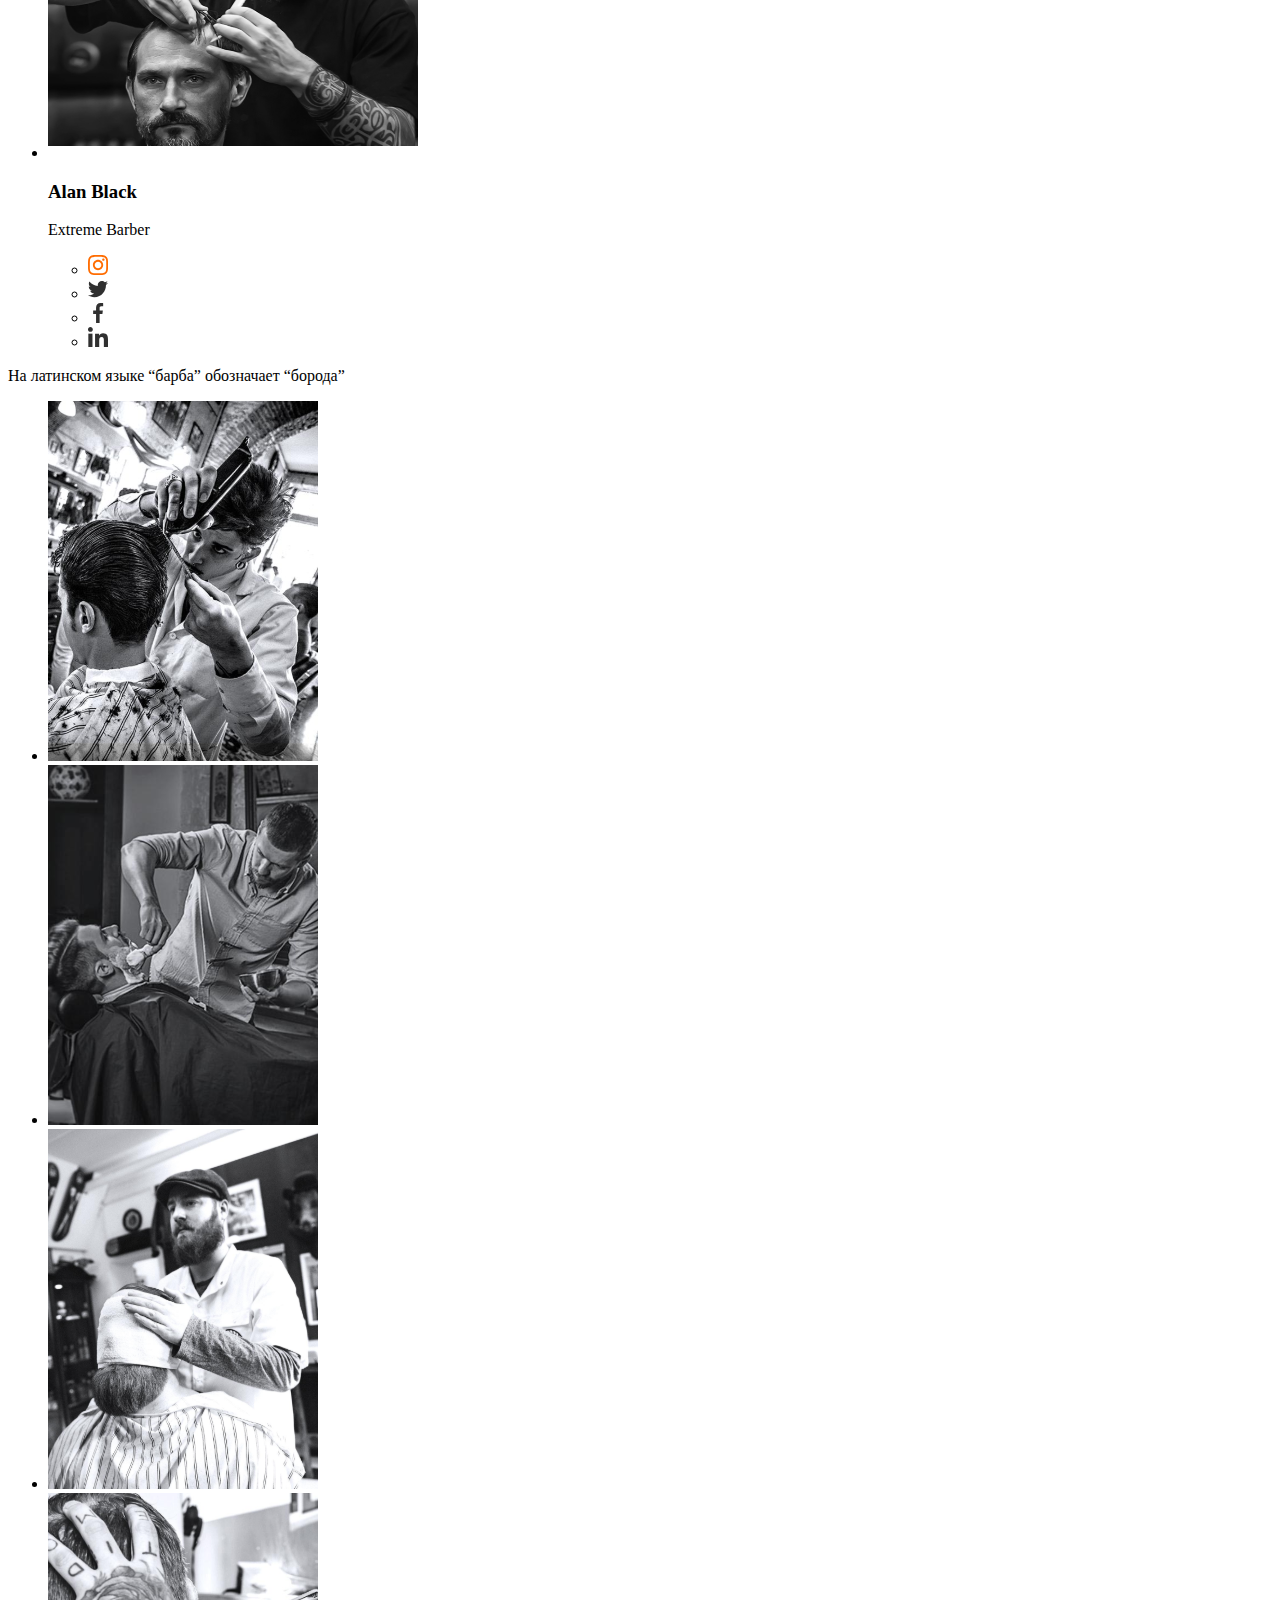
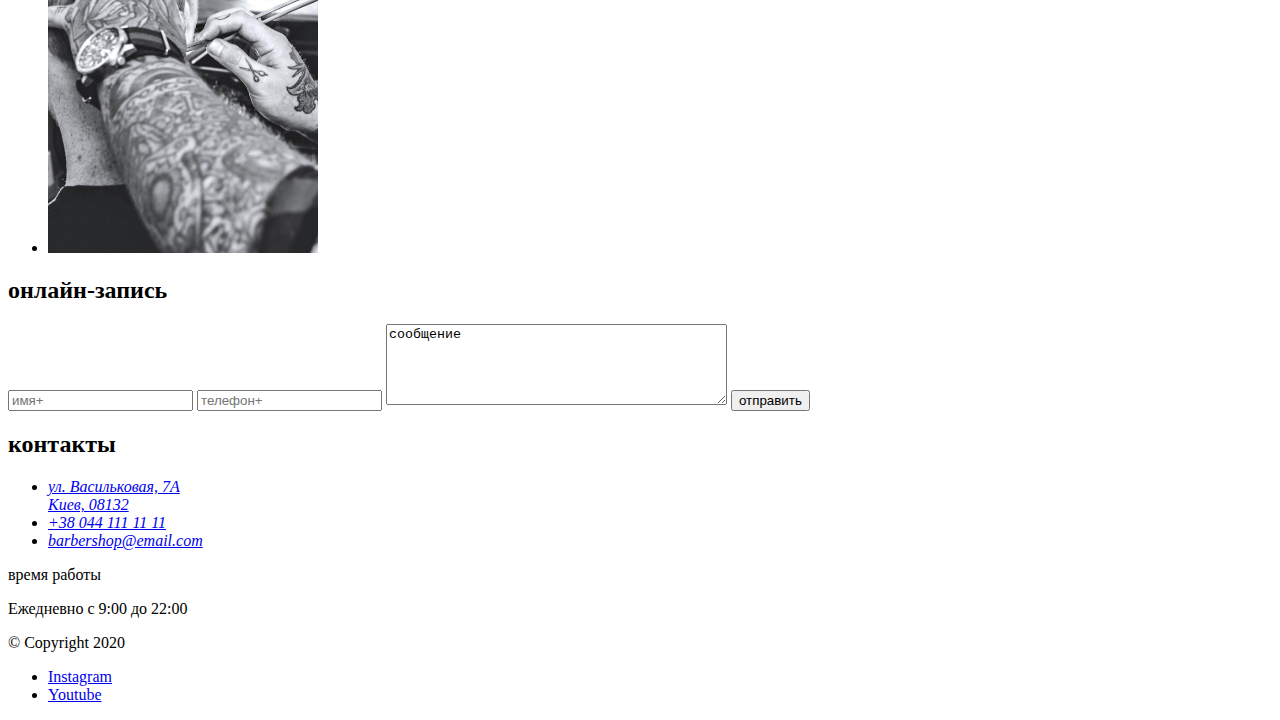
==== commit f47a99dc: "html markup added" ====
--- a/lesson-1/index.html
+++ b/lesson-1/index.html
@@ -62,7 +62,7 @@
             клиентами "на одной волне". Поэтому, мы всегда готовы
             усовершенствовать каждого, кто к нам приходит!
           </p>
-          <a href="">онлайн-запись</a>
+          <a href="#">онлайн-запись</a>
         </div>
       </section>
       <section>
@@ -238,7 +238,7 @@
     </main>
     <footer>
       <div>
-        <form action="mailto:oleksii.korzhenko@gmail.com.com">
+        <form action="mailto:oleksii.korzhenko@gmail.com">
           <h2>онлайн-запись</h2>
           <input type="text" placeholder="имя+" />
           <input type="text" placeholder="телефон+" />
@@ -267,8 +267,8 @@
       <div>
         <p>&copy; Copyright 2020</p>
         <ul>
-          <li><a href="">Instagram</a></li>
-          <li><a href="">Youtube</a></li>
+          <li><a href="#">Instagram</a></li>
+          <li><a href="#">Youtube</a></li>
         </ul>
       </div>
     </footer>
